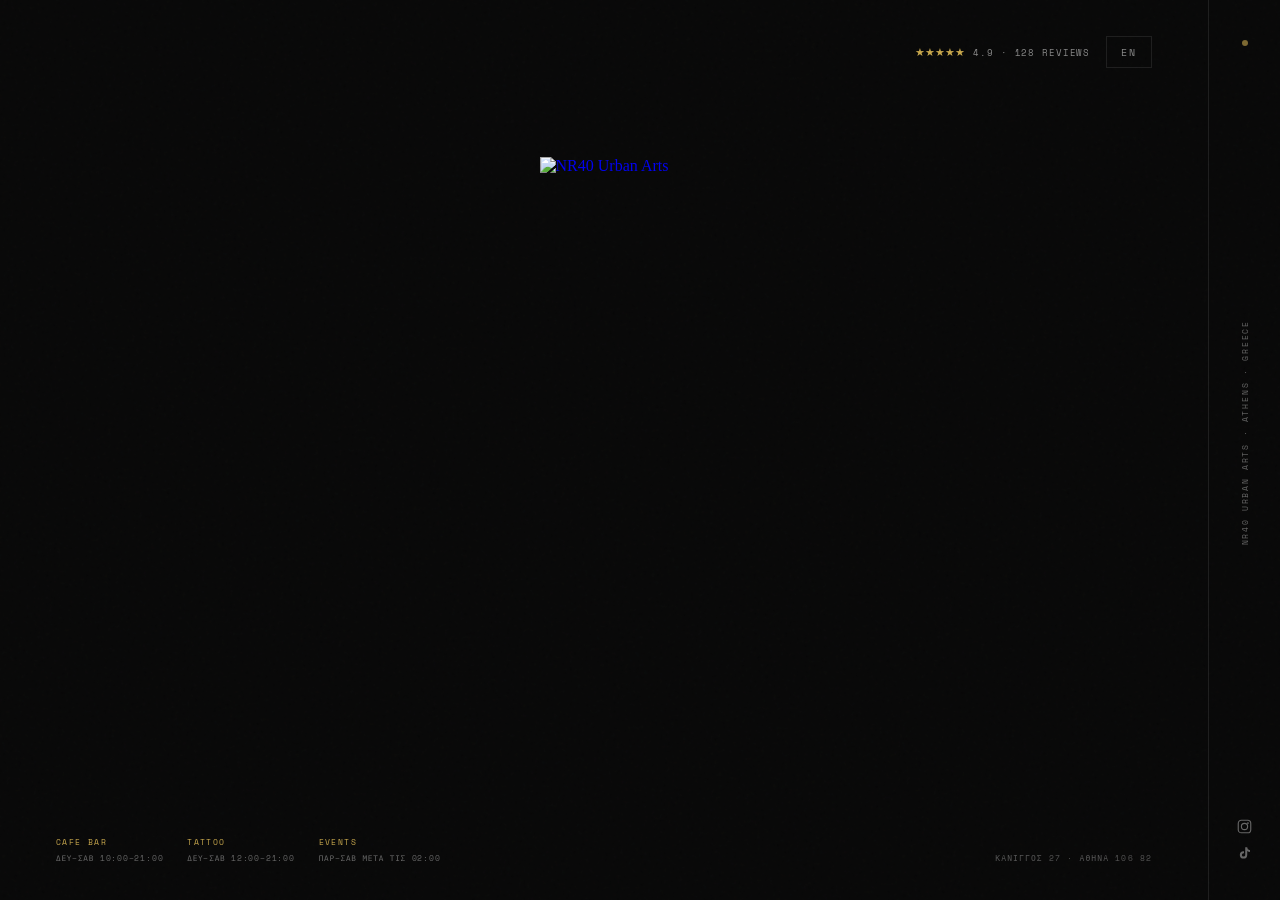
==== index.html @ d7f5d5ed "fixes 03" ====
<!DOCTYPE html>
<html lang="el">
<head>
  <meta charset="UTF-8">
  <meta name="viewport" content="width=device-width, initial-scale=1.0">
  <title>NR40 Athens | Tattoo Studio — Κάνιγγος 27, Αθήνα</title>
  <meta name="description" content="NR40 Athens Tattoo Studio. Επαγγελματικά τατουάζ, piercing & tooth gems στο κέντρο της Αθήνας. Walk-ins welcome. Δευτέρα–Σάββατο. Κάνιγγος 27, Αθήνα 106 82.">
  <meta name="robots" content="index, follow">
  <meta name="theme-color" content="#080808">
  <link rel="canonical" href="https://nr40athens.com/">
  <meta property="og:type" content="website">
  <meta property="og:url" content="https://nr40athens.com/">
  <meta property="og:title" content="NR40 Athens | Tattoo Studio">
  <meta property="og:description" content="Επαγγελματικά τατουάζ, piercing & tooth gems στο κέντρο της Αθήνας.">
  <meta property="og:image" content="https://nr40athens.com/og-image.jpg">
  <meta property="og:site_name" content="NR40 Athens">
  <meta property="og:locale" content="el_GR">
  <meta name="twitter:card" content="summary_large_image">
  <script type="application/ld+json">
  {
    "@context": "https://schema.org",
    "@type": "TattooParlor",
    "name": "NR40 Athens",
    "url": "https://nr40athens.com",
    "telephone": "+302103806408",
    "email": "info@nr40athens.com",
    "address": { "@type": "PostalAddress", "streetAddress": "Κάνιγγος 27", "addressLocality": "Αθήνα", "postalCode": "106 82", "addressCountry": "GR" },
    "geo": { "@type": "GeoCoordinates", "latitude": 37.9839, "longitude": 23.7301 },
    "sameAs": ["https://www.instagram.com/nr40_ath/","https://www.instagram.com/nr40urban_ath/","https://www.tiktok.com/@nr40.ath"],
    "aggregateRating": { "@type": "AggregateRating", "ratingValue": "4.9", "reviewCount": "128" },
    "priceRange": "€€"
  }
  </script>
  <link rel="preconnect" href="https://fonts.googleapis.com">
  <link rel="preconnect" href="https://fonts.gstatic.com" crossorigin>
  <link href="https://fonts.googleapis.com/css2?family=Cormorant+Garamond:ital,wght@0,300;0,400;0,600;1,300;1,400&family=Space+Mono:wght@400;700&family=Unbounded:wght@300;400;700;900&display=swap" rel="stylesheet">
  <script>window.va = window.va || function () { (window.vaq = window.vaq || []).push(arguments); };</script>
  <script defer src="/_vercel/insights/script.js"></script>
  <style>
    *, *::before, *::after { box-sizing: border-box; margin: 0; padding: 0; }
    @media (min-width: 769px) { html, body { height: 100%; overflow: hidden; background: #080808; } }
    @media (max-width: 768px) { html, body { height: auto; overflow: auto; background: #080808; } }
    body { -webkit-font-smoothing: antialiased; }

    body::after {
      content: '';
      position: fixed; inset: 0;
      background-image: url("data:image/svg+xml,%3Csvg viewBox='0 0 256 256' xmlns='http://www.w3.org/2000/svg'%3E%3Cfilter id='n'%3E%3CfeTurbulence type='fractalNoise' baseFrequency='0.9' numOctaves='4' stitchTiles='stitch'/%3E%3C/filter%3E%3Crect width='100%25' height='100%25' filter='url(%23n)' opacity='0.04'/%3E%3C/svg%3E");
      pointer-events: none; z-index: 9998; opacity: 0.5;
    }

    #loader {
      position: fixed; inset: 0; z-index: 9000;
      background: #080808;
      display: flex; align-items: center; justify-content: center;
      transition: opacity 0.7s ease 0.3s;
    }
    #loader.hide { opacity: 0; pointer-events: none; }
    .loader-logo { width: 120px; height: auto; opacity: 0; animation: loaderFadeIn 0.8s ease 0.2s forwards; }
    @keyframes loaderFadeIn { to { opacity: 1; } }

    .hub { width: 100%; height: 100%; display: grid; grid-template-columns: 1fr 72px; background: #080808; }

    .hub-main { height: 100%; display: flex; flex-direction: column; justify-content: space-between; padding: 36px 56px; }

    .hub-top { display: flex; align-items: center; justify-content: flex-end; gap: 16px; flex-shrink: 0; }
    .hub-rating { display: flex; align-items: center; gap: 8px; }
    .hub-rating-stars { color: #c9a84c; font-size: 0.7rem; }
    .hub-rating-text { font-family: 'Space Mono', monospace; font-size: 0.55rem; letter-spacing: 0.1em; color: #888; text-transform: uppercase; }
    .hub-lang { font-family: 'Space Mono', monospace; font-size: 0.65rem; letter-spacing: 0.18em; color: #888; background: none; border: 1px solid #1e1e1e; padding: 7px 14px; cursor: pointer; transition: border-color 0.2s, color 0.2s; }
    .hub-lang:hover { border-color: #c9a84c; color: #c9a84c; }

    /* Center group */
    .hub-center { flex: 1; width: 100%; display: flex; flex-direction: column; align-items: center; justify-content: center; }

    .hub-logo-desktop { display: flex; justify-content: center; width: 100%; margin-bottom: 32px; text-decoration: none; }
    .hub-logo-desktop img { height: 220px; width: auto; display: block; }

    /* Nav links — centered, no numbers */
    .hub-nav { width: 100%; max-width: 700px; display: flex; flex-direction: column; align-items: center; }

    .hub-link {
      display: flex;
      align-items: center;
      justify-content: center;
      gap: 16px;
      padding: 16px 8px;
      width: 100%;
      border-bottom: 1px solid #1e1e1e;
      text-decoration: none;
      color: #f0ece4;
      position: relative;
      overflow: hidden;
      transition: padding-left 0.3s ease;
      opacity: 0;
      transform: translateY(20px);
    }
    .hub-link:first-child { border-top: 1px solid #1e1e1e; }
    .hub-link::before {
      content: ''; position: absolute; left: 0; top: 0; bottom: 0;
      width: 0; background: rgba(201,168,76,0.05);
      transition: width 0.4s ease;
    }
    .hub-link:hover::before { width: 100%; }
    .hub-link:hover .hub-link-arrow { opacity: 1; transform: translateX(0); }

    .hub-link-name {
      font-family: 'Unbounded', sans-serif;
      font-weight: 400;
      font-size: clamp(1.8rem, 4vw, 3.8rem);
      line-height: 1;
      letter-spacing: 0.05em;
      text-transform: uppercase;
      color: #f0ece4;
      position: relative; z-index: 1;
    }
    .hub-link-arrow {
      font-size: 1rem; color: #c9a84c;
      opacity: 0; transform: translateX(-10px);
      transition: opacity 0.3s, transform 0.3s;
      position: relative; z-index: 1; flex-shrink: 0;
    }

    .hub-link.visible { animation: hubLinkIn 0.6s cubic-bezier(0.25,1,0.5,1) forwards; }
    .hub-link:nth-child(1).visible { animation-delay: 0.05s; }
    .hub-link:nth-child(2).visible { animation-delay: 0.15s; }
    .hub-link:nth-child(3).visible { animation-delay: 0.25s; }
    .hub-link:nth-child(4).visible { animation-delay: 0.35s; }
    @keyframes hubLinkIn { to { opacity: 1; transform: translateY(0); } }

    /* Bottom bar — 3 opening hours */
    .hub-bottom { display: flex; align-items: flex-end; justify-content: space-between; flex-shrink: 0; gap: 16px; }
    .hub-hours-group { display: flex; flex-direction: column; gap: 4px; }
    .hub-hours-label { font-family: 'Space Mono', monospace; font-size: 0.48rem; letter-spacing: 0.18em; color: #c9a84c; text-transform: uppercase; }
    .hub-hours-val { font-family: 'Space Mono', monospace; font-size: 0.48rem; letter-spacing: 0.1em; color: #666; text-transform: uppercase; }
    .hub-address { font-family: 'Space Mono', monospace; font-size: 0.5rem; letter-spacing: 0.14em; color: #555; text-transform: uppercase; text-align: right; }

    /* Right sidebar */
    .hub-sidebar { border-left: 1px solid #1e1e1e; display: flex; flex-direction: column; align-items: center; justify-content: space-between; padding: 40px 0; }
    .hub-sidebar-dot { width: 6px; height: 6px; border-radius: 50%; background: #c9a84c; opacity: 0.6; }
    .hub-sidebar-text { font-family: 'Space Mono', monospace; font-size: 0.52rem; letter-spacing: 0.22em; color: #666; text-transform: uppercase; writing-mode: vertical-rl; transform: rotate(180deg); white-space: nowrap; }
    .hub-sidebar-ig { display: flex; flex-direction: column; align-items: center; gap: 12px; }
    .hub-sidebar-ig a { color: #666; transition: color 0.2s; display: flex; }
    .hub-sidebar-ig a:hover { color: #c9a84c; }

    /* Mobile */
    @media (max-width: 768px) {
      .hub { grid-template-columns: 1fr; height: 100svh; }
      .hub-sidebar { display: none; }
      .hub-main { height: 100svh; padding: 24px 24px; }
      .hub-logo-desktop img { height: 130px; }
      .hub-logo-desktop { margin-bottom: 20px; }
      .hub-link { padding: 12px 4px; }
      .hub-link-name { font-size: clamp(1.6rem, 8vw, 2.6rem); }
      .hub-bottom { flex-direction: column; align-items: flex-start; gap: 8px; }
      .hub-address { text-align: left; }
    }
    @media (max-width: 480px) {
      .hub-main { padding: 20px 20px; }
      .hub-logo-desktop img { height: 100px; }
      .hub-logo-desktop { margin-bottom: 14px; }
      .hub-link { padding: 10px 4px; }
      .hub-link-name { font-size: clamp(1.4rem, 7.5vw, 2.2rem); }
    }
  </style>
</head>
<body>

<div id="loader"><img src="nr40-logo.png" alt="NR40" class="loader-logo"></div>

<div class="hub">
  <div class="hub-main">

    <div class="hub-top">
      <div class="hub-rating">
        <span class="hub-rating-stars">★★★★★</span>
        <span class="hub-rating-text">4.9 · 128 Reviews</span>
      </div>
      <button class="hub-lang" id="langBtn">EN</button>
    </div>

    <div class="hub-center">
      <a href="index.html" class="hub-logo-desktop">
        <img src="nr40-logo.png" alt="NR40 Urban Arts">
      </a>
      <nav class="hub-nav" aria-label="Main navigation">
        <a href="nr40.html" class="hub-link">
          <span class="hub-link-name">NR40</span>
          <span class="hub-link-arrow">→</span>
        </a>
        <a href="team.html" class="hub-link">
          <span class="hub-link-name">TATTOO</span>
          <span class="hub-link-arrow">→</span>
        </a>
        <a href="piercing.html" class="hub-link">
          <span class="hub-link-name">PIERCING</span>
          <span class="hub-link-arrow">→</span>
        </a>
        <a href="contact.html" class="hub-link">
          <span class="hub-link-name" id="contactLinkName">CONTACT</span>
          <span class="hub-link-arrow">→</span>
        </a>
      </nav>
    </div>

    <div class="hub-bottom">
      <div style="display:flex;gap:24px;flex-wrap:wrap;">
        <div class="hub-hours-group">
          <div class="hub-hours-label" id="labelCafe">Cafe Bar</div>
          <div class="hub-hours-val" id="valCafe">Δευ–Σαβ 10:00–21:00</div>
        </div>
        <div class="hub-hours-group">
          <div class="hub-hours-label" id="labelTattoo">Tattoo</div>
          <div class="hub-hours-val" id="valTattoo">Δευ–Σαβ 12:00–21:00</div>
        </div>
        <div class="hub-hours-group">
          <div class="hub-hours-label" id="labelEvents">Events</div>
          <div class="hub-hours-val" id="valEvents">Παρ–Σαβ μετά τις 02:00</div>
        </div>
      </div>
      <span class="hub-address" id="hubAddress">Κάνιγγος 27 · Αθήνα 106 82</span>
    </div>

  </div>

  <div class="hub-sidebar">
    <div class="hub-sidebar-dot"></div>
    <span class="hub-sidebar-text">NR40 URBAN ARTS · ATHENS · GREECE</span>
    <div class="hub-sidebar-ig">
      <a href="https://www.instagram.com/nr40_ath/" target="_blank" rel="noopener" aria-label="Instagram @nr40_ath">
        <svg width="15" height="15" viewBox="0 0 24 24" fill="none" stroke="currentColor" stroke-width="1.8"><rect x="2" y="2" width="20" height="20" rx="5"/><circle cx="12" cy="12" r="5"/><circle cx="17.5" cy="6.5" r="1.5" fill="currentColor" stroke="none"/></svg>
      </a>
      <a href="https://www.tiktok.com/@nr40.ath" target="_blank" rel="noopener" aria-label="TikTok @nr40.ath">
        <svg width="14" height="14" viewBox="0 0 24 24" fill="currentColor"><path d="M19.59 6.69a4.83 4.83 0 01-3.77-4.25V2h-3.45v13.67a2.89 2.89 0 01-2.88 2.5 2.89 2.89 0 01-2.89-2.89 2.89 2.89 0 012.89-2.89c.28 0 .54.04.79.1V9.01a6.33 6.33 0 00-.79-.05 6.34 6.34 0 00-6.34 6.34 6.34 6.34 0 006.34 6.34 6.34 6.34 0 006.33-6.34V8.69a8.18 8.18 0 004.78 1.52V6.75a4.85 4.85 0 01-1.01-.06z"/></svg>
      </a>
    </div>
  </div>
</div>

<script>
  window.addEventListener('load', function() {
    setTimeout(function() {
      document.getElementById('loader').classList.add('hide');
      setTimeout(function() {
        document.querySelectorAll('.hub-link').forEach(function(el) { el.classList.add('visible'); });
      }, 400);
    }, 900);
  });

  var translations = {
    gr: {
      contact: 'CONTACT',
      address: 'Κάνιγγος 27 · Αθήνα 106 82',
      labelCafe: 'Cafe Bar', valCafe: 'Δευ–Σαβ 10:00–21:00',
      labelTattoo: 'Tattoo', valTattoo: 'Δευ–Σαβ 12:00–21:00',
      labelEvents: 'Events', valEvents: 'Παρ–Σαβ μετά τις 02:00',
      btn: 'EN'
    },
    en: {
      contact: 'CONTACT',
      address: 'Kaniggos 27 · Athens 106 82',
      labelCafe: 'Cafe Bar', valCafe: 'Mon–Sat 10:00–21:00',
      labelTattoo: 'Tattoo', valTattoo: 'Mon–Sat 12:00–21:00',
      labelEvents: 'Events', valEvents: 'Fri–Sat after 02:00',
      btn: 'ΕΛ'
    }
  };

  var lang = localStorage.getItem('lang') || 'gr';
  var langBtn = document.getElementById('langBtn');

  function applyLang() {
    var t = translations[lang];
    document.getElementById('contactLinkName').textContent = t.contact;
    document.getElementById('hubAddress').textContent = t.address;
    document.getElementById('labelCafe').textContent = t.labelCafe;
    document.getElementById('valCafe').textContent = t.valCafe;
    document.getElementById('labelTattoo').textContent = t.labelTattoo;
    document.getElementById('valTattoo').textContent = t.valTattoo;
    document.getElementById('labelEvents').textContent = t.labelEvents;
    document.getElementById('valEvents').textContent = t.valEvents;
    langBtn.textContent = t.btn;
    document.documentElement.lang = lang === 'gr' ? 'el' : 'en';
  }

  langBtn.addEventListener('click', function() {
    lang = lang === 'gr' ? 'en' : 'gr';
    localStorage.setItem('lang', lang);
    applyLang();
  });

  applyLang();
</script>
<script>window.si = window.si || function () { (window.siq = window.siq || []).push(arguments); };</script>
<script defer src="/_vercel/speed-insights/script.js"></script>
</body>
</html>
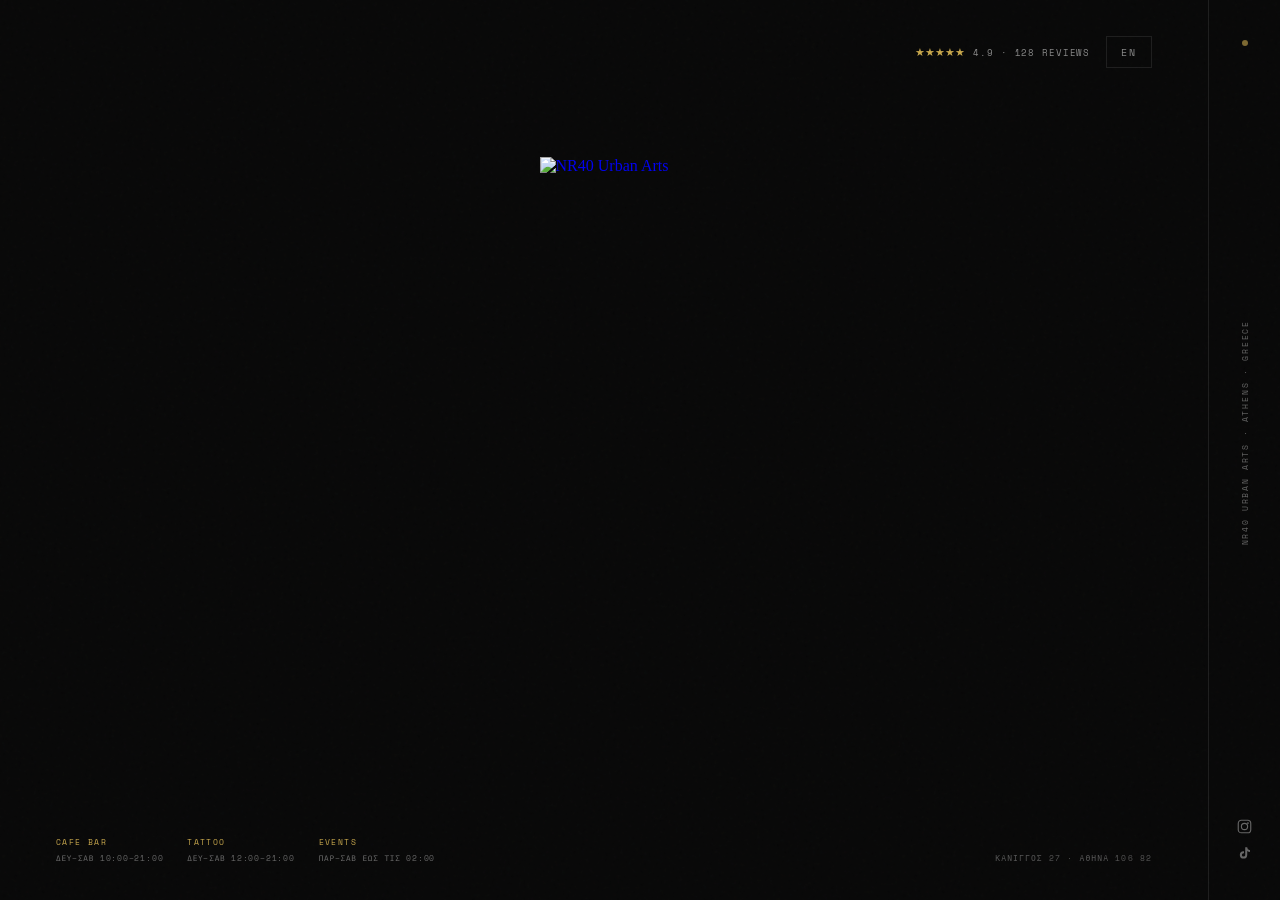
==== commit 0b307625: "fixes 03" ====
--- a/index.html
+++ b/index.html
@@ -59,9 +59,9 @@
     .loader-logo { width: 120px; height: auto; opacity: 0; animation: loaderFadeIn 0.8s ease 0.2s forwards; }
     @keyframes loaderFadeIn { to { opacity: 1; } }
 
-    .hub { width: 100%; height: 100%; display: grid; grid-template-columns: 1fr 72px; background: #080808; }
-
-    .hub-main { height: 100%; display: flex; flex-direction: column; justify-content: space-between; padding: 36px 56px; }
+    .hub { width: 100%; height: 100%; position: relative; background: #080808; }
+
+    .hub-main { height: 100%; display: flex; flex-direction: column; justify-content: space-between; padding: 36px 128px 36px 56px; }
 
     .hub-top { display: flex; align-items: center; justify-content: flex-end; gap: 16px; flex-shrink: 0; }
     .hub-rating { display: flex; align-items: center; gap: 8px; }
@@ -135,8 +135,8 @@
     .hub-hours-val { font-family: 'Space Mono', monospace; font-size: 0.48rem; letter-spacing: 0.1em; color: #666; text-transform: uppercase; }
     .hub-address { font-family: 'Space Mono', monospace; font-size: 0.5rem; letter-spacing: 0.14em; color: #555; text-transform: uppercase; text-align: right; }
 
-    /* Right sidebar */
-    .hub-sidebar { border-left: 1px solid #1e1e1e; display: flex; flex-direction: column; align-items: center; justify-content: space-between; padding: 40px 0; }
+    /* Right sidebar — absolute so hub-main fills full width for true centering */
+    .hub-sidebar { position: absolute; top: 0; right: 0; width: 72px; height: 100%; border-left: 1px solid #1e1e1e; display: flex; flex-direction: column; align-items: center; justify-content: space-between; padding: 40px 0; }
     .hub-sidebar-dot { width: 6px; height: 6px; border-radius: 50%; background: #c9a84c; opacity: 0.6; }
     .hub-sidebar-text { font-family: 'Space Mono', monospace; font-size: 0.52rem; letter-spacing: 0.22em; color: #666; text-transform: uppercase; writing-mode: vertical-rl; transform: rotate(180deg); white-space: nowrap; }
     .hub-sidebar-ig { display: flex; flex-direction: column; align-items: center; gap: 12px; }
@@ -215,7 +215,7 @@
         </div>
         <div class="hub-hours-group">
           <div class="hub-hours-label" id="labelEvents">Events</div>
-          <div class="hub-hours-val" id="valEvents">Παρ–Σαβ μετά τις 02:00</div>
+          <div class="hub-hours-val" id="valEvents">Παρ–Σαβ έως τις 02:00</div>
         </div>
       </div>
       <span class="hub-address" id="hubAddress">Κάνιγγος 27 · Αθήνα 106 82</span>
@@ -253,7 +253,7 @@
       address: 'Κάνιγγος 27 · Αθήνα 106 82',
       labelCafe: 'Cafe Bar', valCafe: 'Δευ–Σαβ 10:00–21:00',
       labelTattoo: 'Tattoo', valTattoo: 'Δευ–Σαβ 12:00–21:00',
-      labelEvents: 'Events', valEvents: 'Παρ–Σαβ μετά τις 02:00',
+      labelEvents: 'Events', valEvents: 'Παρ–Σαβ έως τις 02:00',
       btn: 'EN'
     },
     en: {
@@ -261,7 +261,7 @@
       address: 'Kaniggos 27 · Athens 106 82',
       labelCafe: 'Cafe Bar', valCafe: 'Mon–Sat 10:00–21:00',
       labelTattoo: 'Tattoo', valTattoo: 'Mon–Sat 12:00–21:00',
-      labelEvents: 'Events', valEvents: 'Fri–Sat after 02:00',
+      labelEvents: 'Events', valEvents: 'Fri–Sat until 02:00',
       btn: 'ΕΛ'
     }
   };
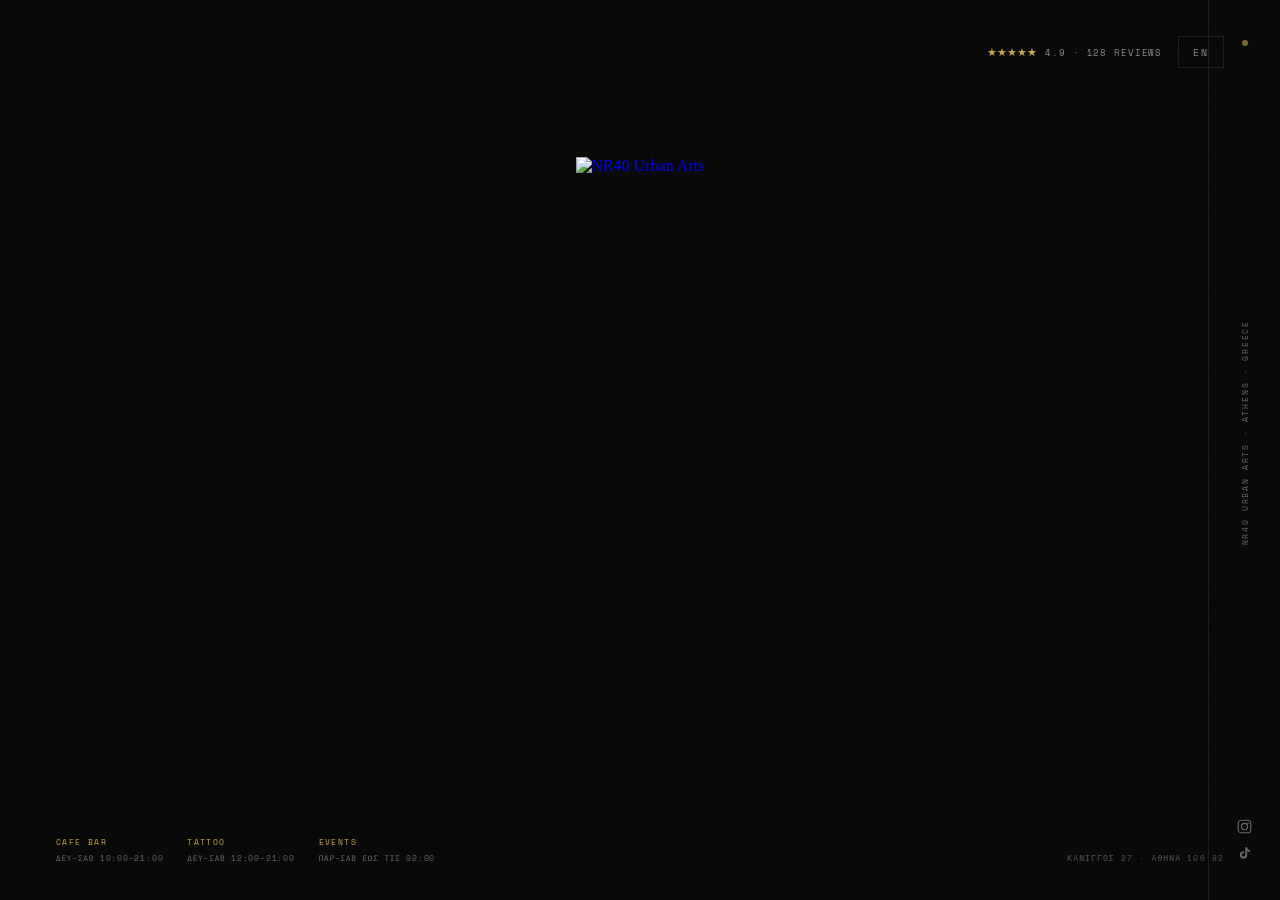
==== commit 53cd9f74: "fixes 03" ====
--- a/index.html
+++ b/index.html
@@ -61,7 +61,7 @@
 
     .hub { width: 100%; height: 100%; position: relative; background: #080808; }
 
-    .hub-main { height: 100%; display: flex; flex-direction: column; justify-content: space-between; padding: 36px 128px 36px 56px; }
+    .hub-main { height: 100%; display: flex; flex-direction: column; justify-content: space-between; padding: 36px 56px; }
 
     .hub-top { display: flex; align-items: center; justify-content: flex-end; gap: 16px; flex-shrink: 0; }
     .hub-rating { display: flex; align-items: center; gap: 8px; }
@@ -77,7 +77,7 @@
     .hub-logo-desktop img { height: 220px; width: auto; display: block; }
 
     /* Nav links — centered, no numbers */
-    .hub-nav { width: 100%; max-width: 700px; display: flex; flex-direction: column; align-items: center; }
+    .hub-nav { width: 100%; display: flex; flex-direction: column; align-items: center; }
 
     .hub-link {
       display: flex;
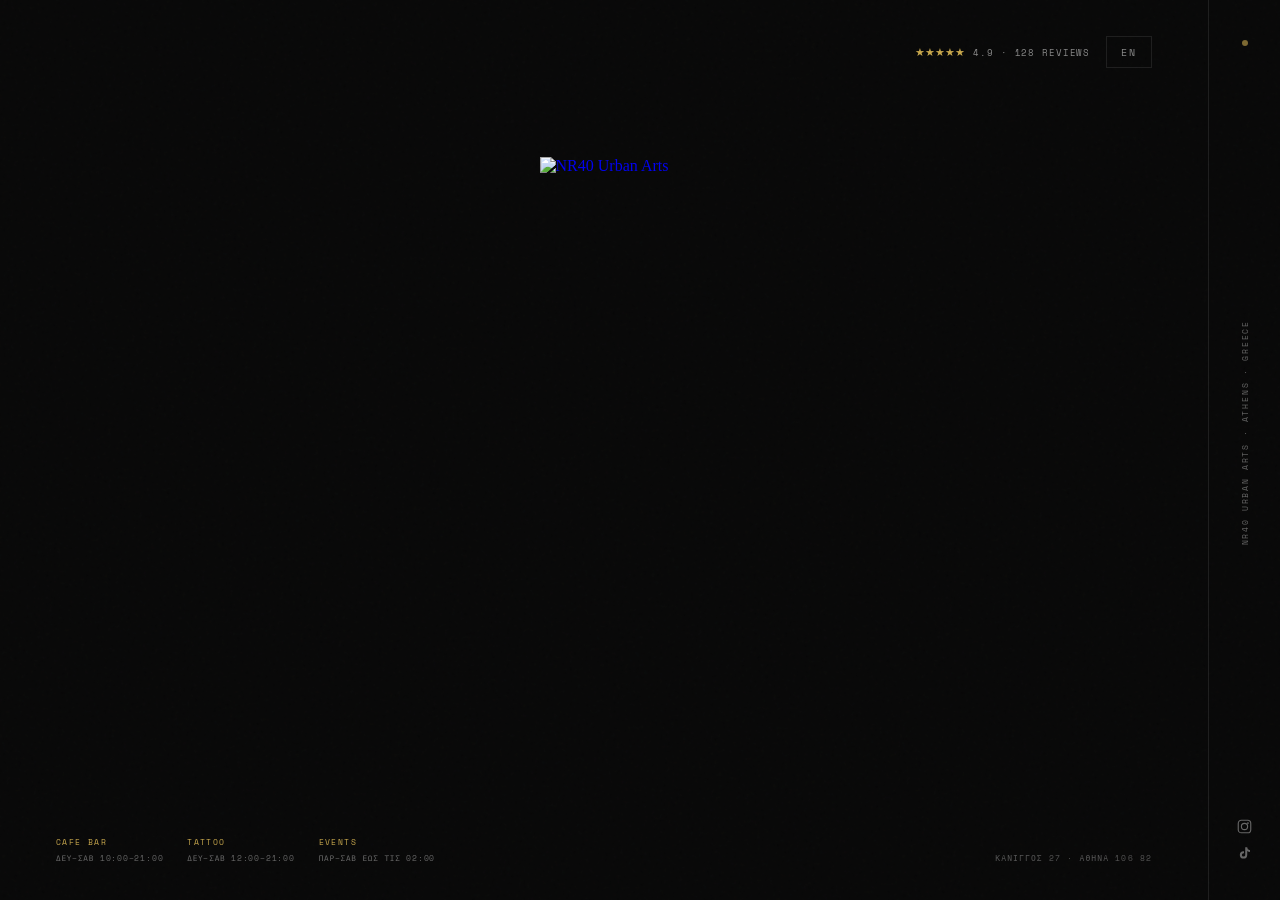
==== commit 02f0eed0: "fixes 03" ====
--- a/index.html
+++ b/index.html
@@ -59,9 +59,9 @@
     .loader-logo { width: 120px; height: auto; opacity: 0; animation: loaderFadeIn 0.8s ease 0.2s forwards; }
     @keyframes loaderFadeIn { to { opacity: 1; } }
 
-    .hub { width: 100%; height: 100%; position: relative; background: #080808; }
-
-    .hub-main { height: 100%; display: flex; flex-direction: column; justify-content: space-between; padding: 36px 56px; }
+    .hub { width: 100%; height: 100%; position: relative; background: #080808; overflow: hidden; }
+
+    .hub-main { width: 100%; height: 100%; display: flex; flex-direction: column; justify-content: space-between; padding: 36px 128px 36px 56px; }
 
     .hub-top { display: flex; align-items: center; justify-content: flex-end; gap: 16px; flex-shrink: 0; }
     .hub-rating { display: flex; align-items: center; gap: 8px; }
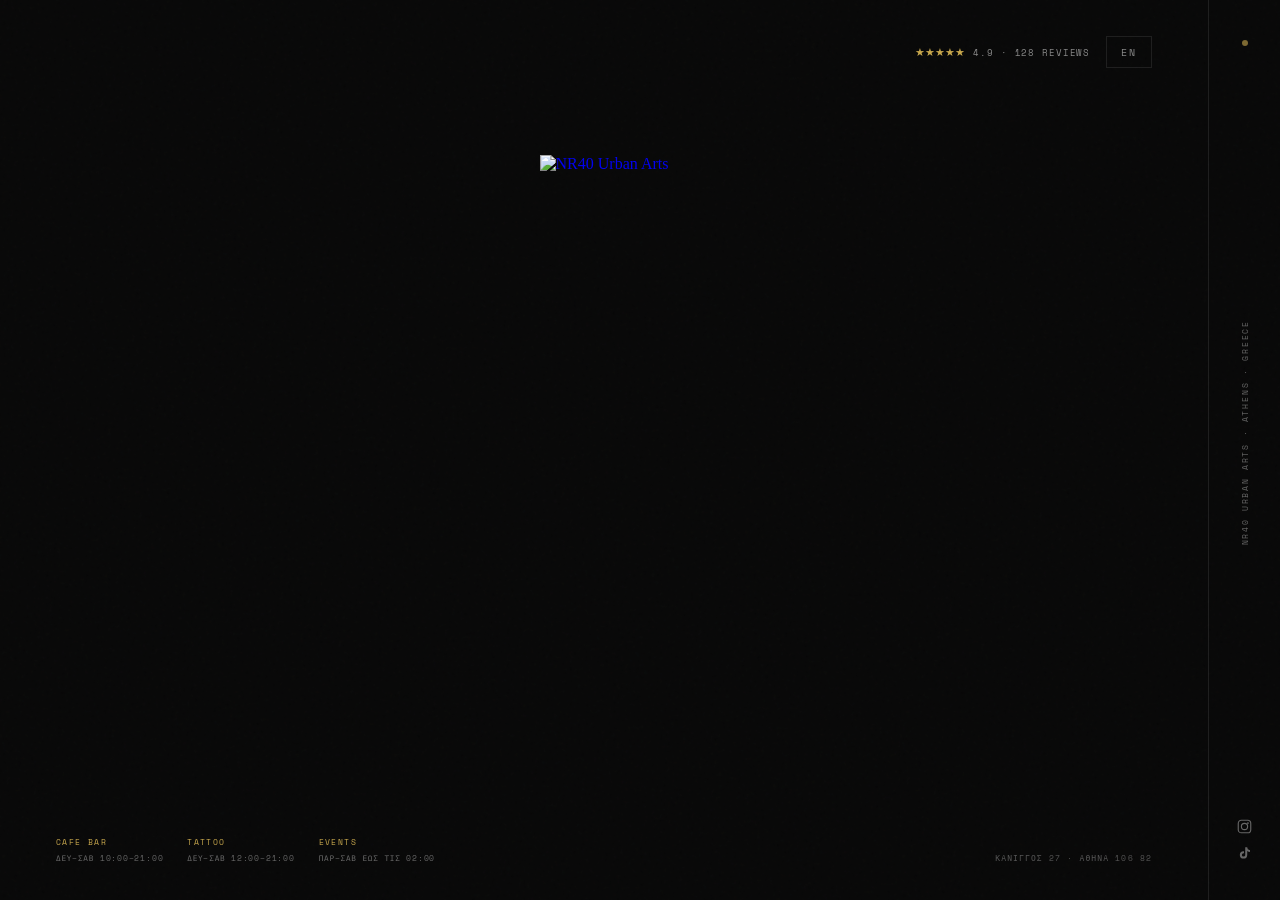
==== commit 58ec1f8c: "fixes 03" ====
--- a/index.html
+++ b/index.html
@@ -61,17 +61,18 @@
 
     .hub { width: 100%; height: 100%; position: relative; background: #080808; overflow: hidden; }
 
-    .hub-main { width: 100%; height: 100%; display: flex; flex-direction: column; justify-content: space-between; padding: 36px 128px 36px 56px; }
-
-    .hub-top { display: flex; align-items: center; justify-content: flex-end; gap: 16px; flex-shrink: 0; }
+    .hub-main { width: 100%; height: 100%; display: flex; flex-direction: column; justify-content: space-between; padding: 36px 56px; }
+
+    .hub-top { display: flex; align-items: center; justify-content: flex-end; gap: 16px; flex-shrink: 0; padding-right: 72px; }
     .hub-rating { display: flex; align-items: center; gap: 8px; }
     .hub-rating-stars { color: #c9a84c; font-size: 0.7rem; }
     .hub-rating-text { font-family: 'Space Mono', monospace; font-size: 0.55rem; letter-spacing: 0.1em; color: #888; text-transform: uppercase; }
     .hub-lang { font-family: 'Space Mono', monospace; font-size: 0.65rem; letter-spacing: 0.18em; color: #888; background: none; border: 1px solid #1e1e1e; padding: 7px 14px; cursor: pointer; transition: border-color 0.2s, color 0.2s; }
     .hub-lang:hover { border-color: #c9a84c; color: #c9a84c; }
 
-    /* Center group */
-    .hub-center { flex: 1; width: 100%; display: flex; flex-direction: column; align-items: center; justify-content: center; }
+    /* Center group — absolutely positioned to center within viewport excluding sidebar */
+    .hub-center { position: absolute; left: 0; right: 72px; top: 0; bottom: 0; display: flex; flex-direction: column; align-items: center; justify-content: center; pointer-events: none; }
+    .hub-center > * { pointer-events: auto; }
 
     .hub-logo-desktop { display: flex; justify-content: center; width: 100%; margin-bottom: 32px; text-decoration: none; }
     .hub-logo-desktop img { height: 220px; width: auto; display: block; }
@@ -129,7 +130,7 @@
     @keyframes hubLinkIn { to { opacity: 1; transform: translateY(0); } }
 
     /* Bottom bar — 3 opening hours */
-    .hub-bottom { display: flex; align-items: flex-end; justify-content: space-between; flex-shrink: 0; gap: 16px; }
+    .hub-bottom { display: flex; align-items: flex-end; justify-content: space-between; flex-shrink: 0; gap: 16px; padding-right: 72px; }
     .hub-hours-group { display: flex; flex-direction: column; gap: 4px; }
     .hub-hours-label { font-family: 'Space Mono', monospace; font-size: 0.48rem; letter-spacing: 0.18em; color: #c9a84c; text-transform: uppercase; }
     .hub-hours-val { font-family: 'Space Mono', monospace; font-size: 0.48rem; letter-spacing: 0.1em; color: #666; text-transform: uppercase; }
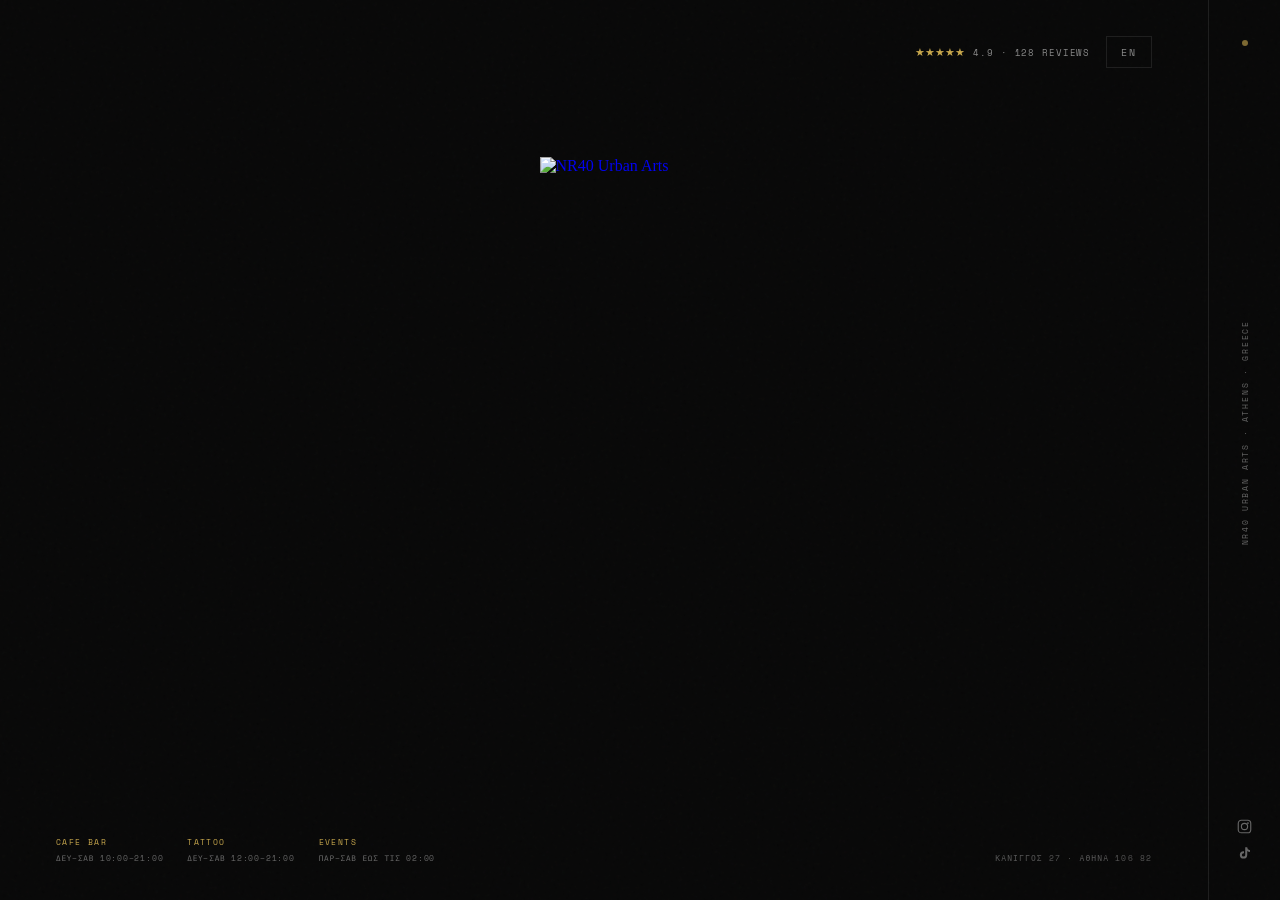
==== commit 8c3fab22: "fixes 03" ====
--- a/index.html
+++ b/index.html
@@ -59,20 +59,19 @@
     .loader-logo { width: 120px; height: auto; opacity: 0; animation: loaderFadeIn 0.8s ease 0.2s forwards; }
     @keyframes loaderFadeIn { to { opacity: 1; } }
 
-    .hub { width: 100%; height: 100%; position: relative; background: #080808; overflow: hidden; }
-
-    .hub-main { width: 100%; height: 100%; display: flex; flex-direction: column; justify-content: space-between; padding: 36px 56px; }
-
-    .hub-top { display: flex; align-items: center; justify-content: flex-end; gap: 16px; flex-shrink: 0; padding-right: 72px; }
+    .hub { width: 100%; height: 100%; display: grid; grid-template-columns: 1fr 72px; background: #080808; }
+
+    .hub-main { height: 100%; display: flex; flex-direction: column; justify-content: space-between; padding: 36px 56px; }
+
+    .hub-top { display: flex; align-items: center; justify-content: flex-end; gap: 16px; flex-shrink: 0; }
     .hub-rating { display: flex; align-items: center; gap: 8px; }
     .hub-rating-stars { color: #c9a84c; font-size: 0.7rem; }
     .hub-rating-text { font-family: 'Space Mono', monospace; font-size: 0.55rem; letter-spacing: 0.1em; color: #888; text-transform: uppercase; }
     .hub-lang { font-family: 'Space Mono', monospace; font-size: 0.65rem; letter-spacing: 0.18em; color: #888; background: none; border: 1px solid #1e1e1e; padding: 7px 14px; cursor: pointer; transition: border-color 0.2s, color 0.2s; }
     .hub-lang:hover { border-color: #c9a84c; color: #c9a84c; }
 
-    /* Center group — absolutely positioned to center within viewport excluding sidebar */
-    .hub-center { position: absolute; left: 0; right: 72px; top: 0; bottom: 0; display: flex; flex-direction: column; align-items: center; justify-content: center; pointer-events: none; }
-    .hub-center > * { pointer-events: auto; }
+    /* Center group */
+    .hub-center { flex: 1; width: 100%; display: flex; flex-direction: column; align-items: center; justify-content: center; }
 
     .hub-logo-desktop { display: flex; justify-content: center; width: 100%; margin-bottom: 32px; text-decoration: none; }
     .hub-logo-desktop img { height: 220px; width: auto; display: block; }
@@ -130,14 +129,14 @@
     @keyframes hubLinkIn { to { opacity: 1; transform: translateY(0); } }
 
     /* Bottom bar — 3 opening hours */
-    .hub-bottom { display: flex; align-items: flex-end; justify-content: space-between; flex-shrink: 0; gap: 16px; padding-right: 72px; }
+    .hub-bottom { display: flex; align-items: flex-end; justify-content: space-between; flex-shrink: 0; gap: 16px; }
     .hub-hours-group { display: flex; flex-direction: column; gap: 4px; }
     .hub-hours-label { font-family: 'Space Mono', monospace; font-size: 0.48rem; letter-spacing: 0.18em; color: #c9a84c; text-transform: uppercase; }
     .hub-hours-val { font-family: 'Space Mono', monospace; font-size: 0.48rem; letter-spacing: 0.1em; color: #666; text-transform: uppercase; }
     .hub-address { font-family: 'Space Mono', monospace; font-size: 0.5rem; letter-spacing: 0.14em; color: #555; text-transform: uppercase; text-align: right; }
 
-    /* Right sidebar — absolute so hub-main fills full width for true centering */
-    .hub-sidebar { position: absolute; top: 0; right: 0; width: 72px; height: 100%; border-left: 1px solid #1e1e1e; display: flex; flex-direction: column; align-items: center; justify-content: space-between; padding: 40px 0; }
+    /* Right sidebar */
+    .hub-sidebar { width: 72px; height: 100%; border-left: 1px solid #1e1e1e; display: flex; flex-direction: column; align-items: center; justify-content: space-between; padding: 40px 0; }
     .hub-sidebar-dot { width: 6px; height: 6px; border-radius: 50%; background: #c9a84c; opacity: 0.6; }
     .hub-sidebar-text { font-family: 'Space Mono', monospace; font-size: 0.52rem; letter-spacing: 0.22em; color: #666; text-transform: uppercase; writing-mode: vertical-rl; transform: rotate(180deg); white-space: nowrap; }
     .hub-sidebar-ig { display: flex; flex-direction: column; align-items: center; gap: 12px; }
